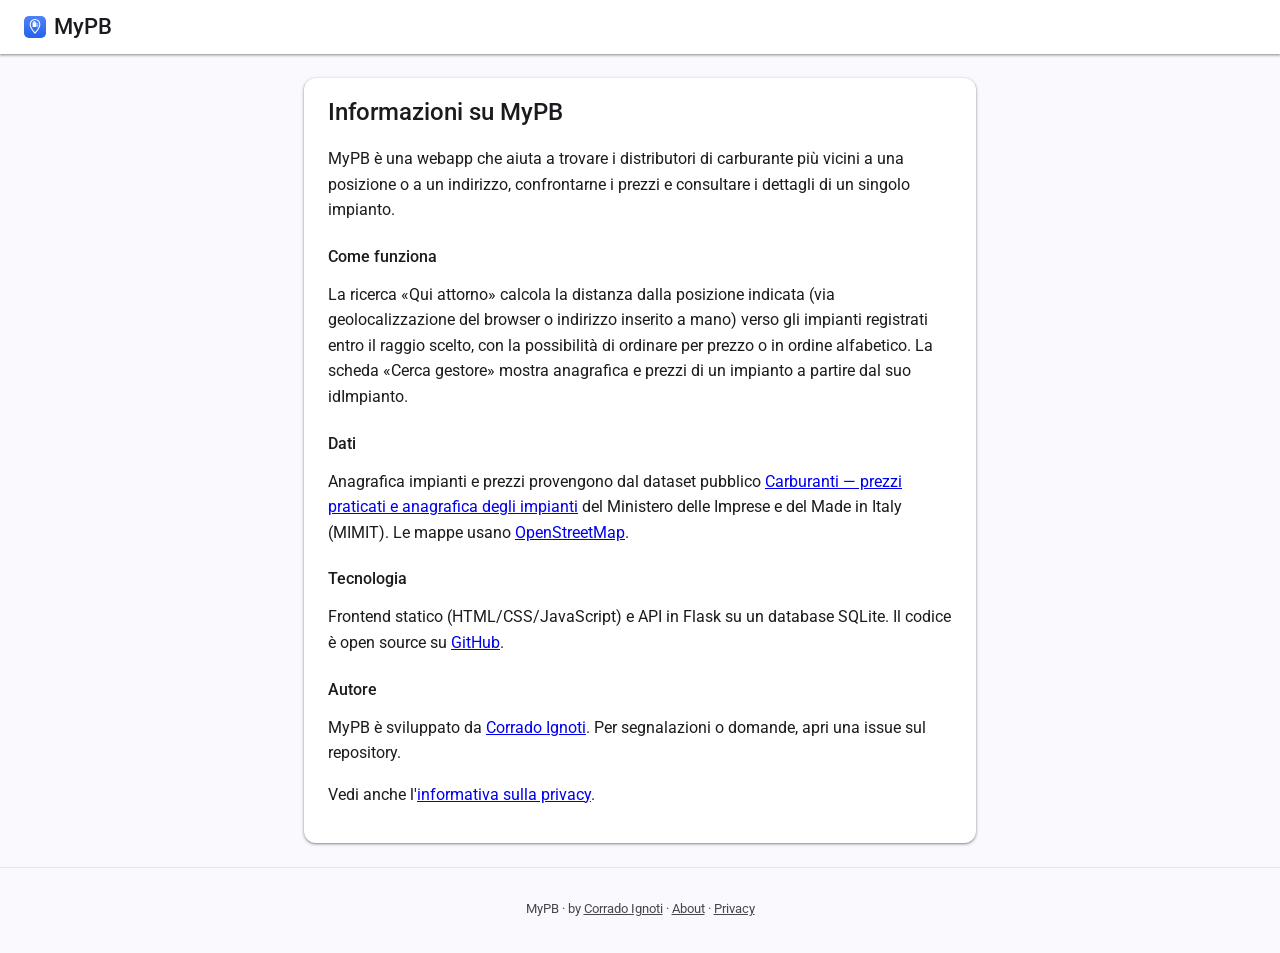
==== frontend/about.html @ 7cbad107 "Add About page, link from footer - frontend/about.html: what MyPB does, data sources, tech stack,   " ====
<!doctype html>
<html lang="it">
<head>
  <meta charset="utf-8" />
  <meta name="viewport" content="width=device-width, initial-scale=1" />
  <title>Informazioni &mdash; MyPB</title>
  <link rel="icon" href="icon.svg" type="image/svg+xml" />
  <link rel="icon" href="favicon.ico" sizes="any" />
  <link rel="apple-touch-icon" href="apple-touch-icon.png" />
  <meta name="theme-color" content="#2563eb" />
  <link rel="preconnect" href="https://fonts.googleapis.com" />
  <link rel="preconnect" href="https://fonts.gstatic.com" crossorigin />
  <link
    rel="stylesheet"
    href="https://fonts.googleapis.com/css2?family=Roboto:wght@400;500;700&display=swap"
  />
  <link rel="stylesheet" href="style.css" />
</head>
<body>
  <header>
    <h1><a href="index.html" class="brand-link"><img src="icon.svg" alt="" width="22" height="22" class="brand-icon" />MyPB</a></h1>
  </header>

  <main class="policy">
    <div class="detail">
      <h2>Informazioni su MyPB</h2>

      <p>
        MyPB &egrave; una webapp che aiuta a trovare i distributori di carburante
        pi&ugrave; vicini a una posizione o a un indirizzo, confrontarne i prezzi e
        consultare i dettagli di un singolo impianto.
      </p>

      <h3>Come funziona</h3>
      <p>
        La ricerca &laquo;Qui attorno&raquo; calcola la distanza dalla posizione
        indicata (via geolocalizzazione del browser o indirizzo inserito a mano)
        verso gli impianti registrati entro il raggio scelto, con la possibilit&agrave;
        di ordinare per prezzo o in ordine alfabetico. La scheda &laquo;Cerca
        gestore&raquo; mostra anagrafica e prezzi di un impianto a partire dal suo
        idImpianto.
      </p>

      <h3>Dati</h3>
      <p>
        Anagrafica impianti e prezzi provengono dal dataset pubblico
        <a href="https://www.mimit.gov.it/it/open-data/elenco-dataset/carburanti-prezzi-praticati-e-anagrafica-degli-impianti" target="_blank" rel="noopener">Carburanti &mdash; prezzi praticati e anagrafica degli impianti</a>
        del Ministero delle Imprese e del Made in Italy (MIMIT). Le mappe usano
        <a href="https://www.openstreetmap.org/copyright" target="_blank" rel="noopener">OpenStreetMap</a>.
      </p>

      <h3>Tecnologia</h3>
      <p>
        Frontend statico (HTML/CSS/JavaScript) e API in Flask su un database
        SQLite. Il codice &egrave; open source su
        <a href="https://github.com/corradoignoti/mypb" target="_blank" rel="noopener">GitHub</a>.
      </p>

      <h3>Autore</h3>
      <p>
        MyPB &egrave; sviluppato da
        <a href="https://github.com/corradoignoti" target="_blank" rel="noopener">Corrado Ignoti</a>.
        Per segnalazioni o domande, apri una issue sul repository.
      </p>

      <p>
        Vedi anche l'<a href="privacy.html">informativa sulla privacy</a>.
      </p>
    </div>
  </main>

  <footer>
    <p>
      MyPB &middot; by <a href="https://github.com/corradoignoti" target="_blank" rel="noopener">Corrado Ignoti</a>
      &middot; <a href="about.html">About</a>
      &middot; <a href="privacy.html">Privacy</a>
    </p>
  </footer>
</body>
</html>
---- frontend/style.css ----
:root {
  /* Material Design 3 color roles */
  --bg: #fafafe;                /* surface (background) */
  --panel: #ffffff;             /* surface container (cards, header) */
  --surface-variant: #e2e5ef;   /* filled inputs, inactive chips */
  --text: #1b1b1f;              /* on-surface */
  --muted: #46464f;             /* on-surface-variant */
  --border: #c6c6d0;            /* outline */
  --border-variant: #e2e5ef;    /* outline-variant, hairlines */
  --accent: #2563eb;            /* primary */
  --accent-hover: #1d4ed8;      /* primary, pressed/hover */
  --on-accent: #ffffff;         /* on-primary, text/icons on filled buttons */
  --primary-container: #dbe6ff;
  --on-primary-container: #0a3979;
  --error: #ba1a1a;
  --warning: #7a5900;
  --warning-container: #ffe8b3;
  --on-warning-container: #402d00;

  /* Shape scale */
  --shape-xs: 4px;
  --shape-sm: 8px;
  --shape-md: 12px;
  --shape-lg: 16px;
  --shape-full: 999px;

  /* Elevation */
  --elevation-1: 0 1px 2px 0 rgba(0, 0, 0, 0.30), 0 1px 3px 1px rgba(0, 0, 0, 0.15);
  --elevation-2: 0 1px 2px 0 rgba(0, 0, 0, 0.30), 0 2px 6px 2px rgba(0, 0, 0, 0.15);
  --elevation-3: 0 1px 3px 0 rgba(0, 0, 0, 0.30), 0 4px 8px 3px rgba(0, 0, 0, 0.15);

  /* Layout: mobile first, more breathing room from --bp-tablet up */
  --gutter: 1rem;
}

@media (min-width: 700px) {
  :root { --gutter: 1.5rem; }
}

@media (prefers-color-scheme: dark) {
  :root {
    --bg: #131318;
    --panel: #1d1b20;
    --surface-variant: #303039;
    --text: #e4e2e6;
    --muted: #c6c6d0;
    --border: #46464f;
    --border-variant: #303039;
    --accent: #a9c7ff;
    --accent-hover: #c2d7ff;
    --on-accent: #002e69;
    --primary-container: #294577;
    --on-primary-container: #d6e2ff;
    --error: #ffb4ab;
    --warning: #ffcb66;
    --warning-container: #4d3800;
    --on-warning-container: #ffe8b3;

    --elevation-1: 0 1px 2px 0 rgba(0, 0, 0, 0.6), 0 1px 3px 1px rgba(0, 0, 0, 0.4);
    --elevation-2: 0 1px 2px 0 rgba(0, 0, 0, 0.6), 0 2px 6px 2px rgba(0, 0, 0, 0.4);
    --elevation-3: 0 1px 3px 0 rgba(0, 0, 0, 0.6), 0 4px 8px 3px rgba(0, 0, 0, 0.4);
  }
}

* { box-sizing: border-box; }

body {
  margin: 0;
  font-family: "Roboto", -apple-system, BlinkMacSystemFont, "Segoe UI", sans-serif;
  background: var(--bg);
  color: var(--text);
}

header {
  display: flex;
  align-items: center;
  justify-content: space-between;
  padding: 0.85rem var(--gutter);
  background: var(--panel);
  box-shadow: var(--elevation-1);
  position: relative;
  z-index: 1;
}

header h1 {
  margin: 0;
  font-size: 1.2rem;
  font-weight: 500;
  letter-spacing: 0;
  display: flex;
  align-items: center;
  gap: 0.5rem;
  line-height: 1;
}

@media (min-width: 700px) {
  header { padding: 1rem var(--gutter); }
  header h1 { font-size: 1.375rem; }
}

.brand-icon {
  display: block;
  border-radius: var(--shape-xs);
  flex-shrink: 0;
}

.api-base {
  display: flex;
  align-items: center;
  gap: 0.5rem;
  font-size: 0.85rem;
  color: var(--muted);
}

.api-base input {
  width: 220px;
}

.install-banner {
  display: flex;
  align-items: center;
  gap: 0.6rem;
  padding: 0.6rem var(--gutter);
  background: var(--primary-container);
  color: var(--on-primary-container);
  font-size: 0.82rem;
}

.install-banner img {
  border-radius: var(--shape-xs);
  flex-shrink: 0;
}

.install-banner p {
  margin: 0;
  flex: 1;
  min-width: 0;
}

@media (min-width: 700px) {
  .install-banner { gap: 0.75rem; font-size: 0.85rem; }
}

.install-banner button {
  flex-shrink: 0;
}

#installBtn {
  padding: 0.4rem 1rem;
  font-size: 0.82rem;
}

.install-dismiss {
  background: none;
  color: var(--on-primary-container);
  font-size: 1.2rem;
  line-height: 1;
  padding: 0.2rem 0.4rem;
  border-radius: var(--shape-full);
}

.install-dismiss:hover {
  background: rgba(0, 0, 0, 0.08);
  box-shadow: none;
}

nav.tabs {
  display: flex;
  gap: 0.25rem;
  padding: 0 var(--gutter);
  background: var(--panel);
  border-bottom: 1px solid var(--border-variant);
}

.tab-btn {
  position: relative;
  flex: 1;
  padding: 0.85rem 0.5rem;
  border: none;
  background: none;
  color: var(--muted);
  cursor: pointer;
  font-size: 0.88rem;
  font-weight: 500;
  font-family: inherit;
  text-align: center;
  transition: color 0.15s ease;
}

@media (min-width: 700px) {
  nav.tabs { gap: 0.5rem; }
  .tab-btn { flex: none; padding: 0.9rem 1.1rem; font-size: 0.9rem; }
}

.tab-btn:hover { color: var(--text); }

.tab-btn.active { color: var(--accent); }

.tab-btn.active::after {
  content: "";
  position: absolute;
  left: 0.25rem;
  right: 0.25rem;
  bottom: -1px;
  height: 3px;
  border-radius: var(--shape-xs) var(--shape-xs) 0 0;
  background: var(--accent);
}

main {
  max-width: 1000px;
  margin: 0 auto;
  padding: var(--gutter);
}

.tab-panel { display: none; }
.tab-panel.active { display: block; }

/* Mobile first: fields stack in a 2-column grid, short fields pair up,
   everything else (address, fuel, buttons) spans the full width. */
.form-row {
  display: grid;
  grid-template-columns: 1fr 1fr;
  gap: 0.9rem;
  background: var(--panel);
  border-radius: var(--shape-md);
  box-shadow: var(--elevation-1);
  padding: 1rem;
}

.form-row > * { min-width: 0; }

.field {
  grid-column: 1 / -1;
  display: flex;
  flex-direction: column;
  gap: 0.3rem;
  font-size: 0.75rem;
  font-weight: 500;
  color: var(--muted);
}

.form-row .field:has(#lat),
.form-row .field:has(#lon),
.form-row .field:has(#radius),
.form-row .field:has(#sort),
.form-row .field:has(#order),
.form-row .field:has(#self) {
  grid-column: span 1;
}

.form-row button {
  grid-column: 1 / -1;
  width: 100%;
}

@media (min-width: 700px) {
  .form-row {
    display: flex;
    flex-wrap: wrap;
    align-items: end;
    padding: 1.25rem;
  }
  .form-row button { width: auto; }
}

input, select {
  font: inherit;
  font-size: 1rem; /* 16px: prevents iOS Safari auto-zoom on focus */
  padding: 0.6rem 0.7rem;
  border-radius: var(--shape-xs);
  border: 1px solid var(--border);
  background: var(--panel);
  color: var(--text);
  transition: border-color 0.15s ease, box-shadow 0.15s ease;
}

input:hover, select:hover { border-color: var(--muted); }

input:focus, select:focus {
  outline: none;
  border-color: var(--accent);
  box-shadow: 0 0 0 1px var(--accent);
}

/* Filled button (Material 3) */
button {
  cursor: pointer;
  font: inherit;
  font-size: 0.9rem;
  font-weight: 500;
  padding: 0.6rem 1.3rem;
  border-radius: var(--shape-full);
  border: none;
  background: var(--accent);
  color: var(--on-accent);
  transition: box-shadow 0.15s ease, background 0.15s ease;
}

button:hover {
  background: var(--accent-hover);
  box-shadow: var(--elevation-1);
}

button:active { box-shadow: none; }

.address-field {
  position: relative;
  min-width: 220px;
}

.address-suggestions {
  position: absolute;
  top: 100%;
  left: 0;
  right: 0;
  z-index: 10;
  margin: 4px 0 0;
  padding: 0.4rem 0;
  list-style: none;
  background: var(--panel);
  border-radius: var(--shape-sm);
  max-height: 220px;
  overflow-y: auto;
  box-shadow: var(--elevation-2);
}

.address-suggestions li {
  padding: 0.5rem 0.9rem;
  font-size: 0.85rem;
  cursor: pointer;
  color: var(--text);
}

.address-suggestions li:hover {
  background: var(--surface-variant);
}

/* Outlined button (Material 3) */
#geoBtn {
  background: none;
  color: var(--accent);
  border: 1px solid var(--border);
  font-weight: 500;
  align-self: end;
}

#geoBtn:hover {
  background: var(--primary-container);
  box-shadow: none;
}

.advanced-toggle {
  display: block;
  width: auto;
  margin: 0.75rem auto 0;
  padding: 0.3rem 0.6rem;
  background: none;
  color: var(--accent);
  font-size: 0.85rem;
  font-weight: 500;
  text-decoration: underline;
}

.advanced-toggle:hover {
  background: none;
  box-shadow: none;
  color: var(--accent-hover);
}

.status {
  min-height: 1.2rem;
  font-size: 0.85rem;
  color: var(--muted);
}

.status.error { color: var(--error); }

.status.warning {
  display: flex;
  align-items: center;
  gap: 0.6rem;
  min-height: 0;
  margin: 0.5rem 0;
  padding: 0.9rem 1.1rem;
  border-radius: var(--shape-md);
  background: var(--warning-container);
  color: var(--on-warning-container);
  border: 1px solid var(--warning);
  box-shadow: var(--elevation-1);
  font-size: 0.92rem;
  font-weight: 500;
}

.status.warning::before {
  content: "⚠️";
  font-size: 1.15rem;
  line-height: 1;
  flex-shrink: 0;
}

.results-table {
  width: 100%;
  border-collapse: collapse;
  background: var(--panel);
  border-radius: var(--shape-md);
  box-shadow: var(--elevation-1);
  overflow: hidden;
  font-size: 0.82rem;
}

.results-table th, .results-table td {
  padding: 0.5rem 0.6rem;
  border-bottom: 1px solid var(--border-variant);
  text-align: left;
}

@media (min-width: 700px) {
  .results-table { font-size: 0.88rem; }
  .results-table th, .results-table td { padding: 0.6rem 0.85rem; }
}

.results-table th {
  background: var(--surface-variant);
  color: var(--muted);
  font-weight: 500;
  font-size: 0.75rem;
  letter-spacing: 0.04em;
  text-transform: uppercase;
}

.results-table tbody tr.row-clickable {
  cursor: pointer;
}

.results-table tbody tr.row-clickable:hover,
.results-table tbody tr.row-clickable:active {
  background: var(--surface-variant);
}

.results-table button.link-btn {
  background: none;
  border: none;
  color: var(--accent);
  font-weight: 500;
  padding: 0;
  border-radius: var(--shape-xs);
}

.results-table button.link-btn:hover {
  background: none;
  text-decoration: underline;
  box-shadow: none;
}

.hidden { display: none !important; }

.detail {
  background: var(--panel);
  border-radius: var(--shape-md);
  box-shadow: var(--elevation-1);
  padding: 1.25rem 1.5rem;
}

.detail h2 { margin-top: 0; font-weight: 500; }

.detail dl {
  display: grid;
  grid-template-columns: max-content 1fr;
  gap: 0.4rem 1rem;
  margin: 0 0 1rem;
}

.detail dt { color: var(--muted); font-size: 0.8rem; }
.detail dd { margin: 0; }

.wrap-x { overflow-x: auto; }

.view-toggle {
  display: flex;
  gap: 0.5rem;
  margin: 1rem 0;
}

/* Tonal button (Material 3) */
.view-btn {
  flex: 1;
  background: var(--surface-variant);
  color: var(--muted);
  border: none;
  font-weight: 500;
  padding: 0.5rem 1.1rem;
  border-radius: var(--shape-full);
}

@media (min-width: 700px) {
  .view-btn { flex: none; }
}

.view-btn:hover { box-shadow: var(--elevation-1); }

.view-btn.active {
  background: var(--primary-container);
  color: var(--on-primary-container);
}

.map {
  width: 100%;
  height: 340px;
  border-radius: var(--shape-md);
  box-shadow: var(--elevation-1);
  overflow: hidden;
  z-index: 0;
}

.map.map-small {
  height: 200px;
  margin-top: 1rem;
}

@media (min-width: 700px) {
  .map { height: 480px; }
  .map.map-small { height: 220px; }
}

.leaflet-popup-content-wrapper,
.leaflet-popup-tip {
  background: var(--panel);
  color: var(--text);
}

.leaflet-popup-content-wrapper {
  border-radius: var(--shape-sm);
  box-shadow: var(--elevation-2);
}

.popup-price { font-weight: 600; }

.results-table td.row-num {
  color: var(--muted);
  font-weight: 500;
  text-align: center;
  width: 1%;
}

.marker-pin {
  background: transparent;
  border: none;
}

.marker-pin svg {
  display: block;
  filter: drop-shadow(0 1px 2px rgba(0, 0, 0, 0.45));
}

.marker-pin path {
  fill: var(--accent);
  stroke: #fff;
  stroke-width: 1.5;
}

.marker-pin text {
  fill: #fff;
  font-weight: 700;
  font-size: 12px;
  text-anchor: middle;
}

footer {
  padding: 1.25rem var(--gutter) 1.5rem;
  text-align: center;
  color: var(--muted);
  font-size: 0.8rem;
  border-top: 1px solid var(--border-variant);
}

footer a {
  color: var(--muted);
  text-decoration: underline;
}

footer a:hover {
  color: var(--accent);
}

.brand-link {
  display: flex;
  align-items: center;
  gap: 0.5rem;
  color: inherit;
  text-decoration: none;
}

.policy {
  max-width: 720px;
}

.policy h2 { margin-top: 0; font-weight: 500; }

.policy h3 {
  font-size: 1rem;
  font-weight: 500;
  margin: 1.5rem 0 0.4rem;
}

.policy p { line-height: 1.6; }

.policy-updated {
  color: var(--muted);
  font-size: 0.85rem;
}
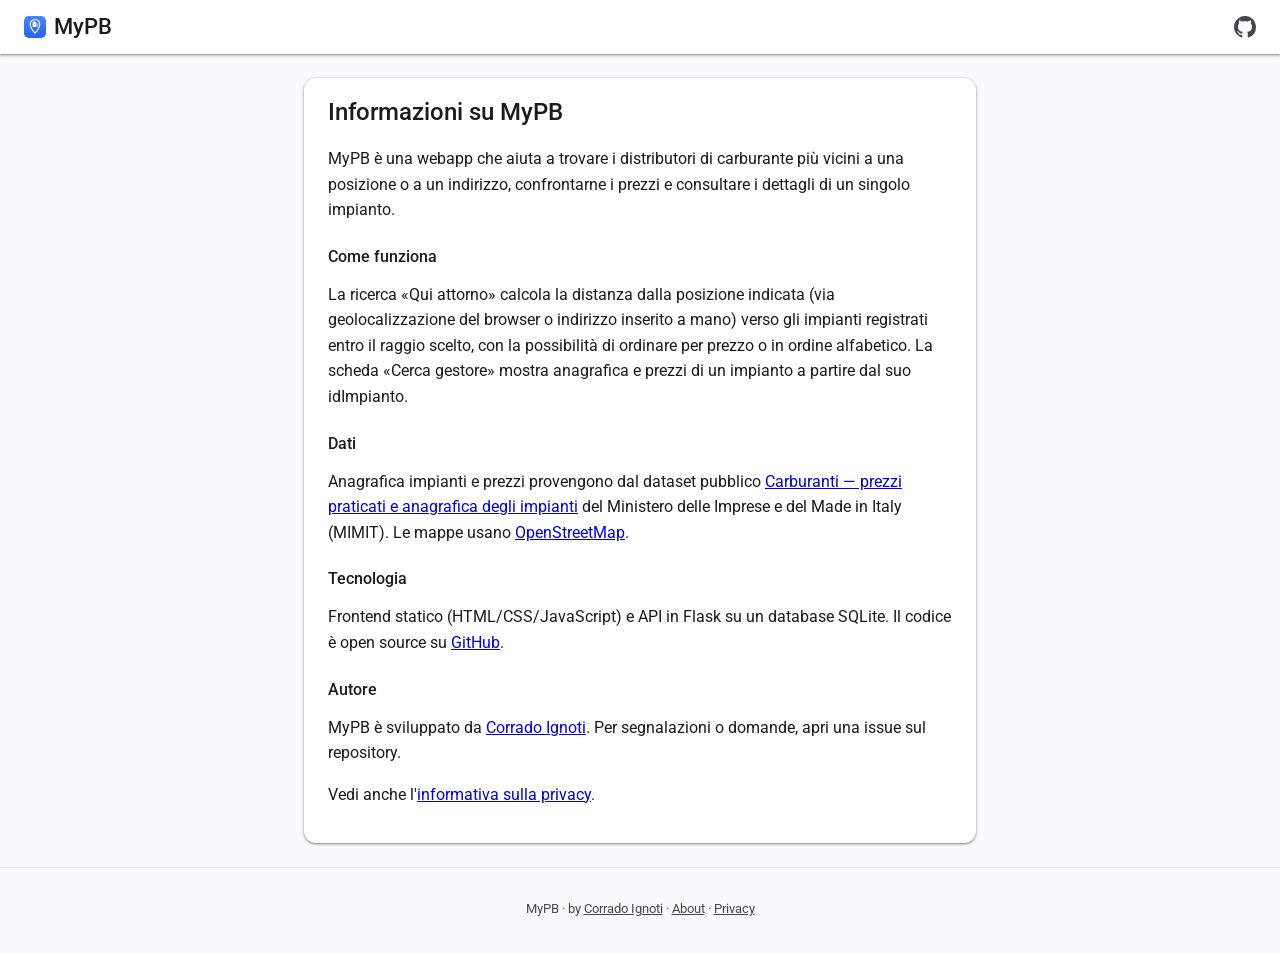
==== commit 5b330e4d: "Add a link to github project page" ====
--- a/frontend/about.html
+++ b/frontend/about.html
@@ -19,6 +19,11 @@
 <body>
   <header>
     <h1><a href="index.html" class="brand-link"><img src="icon.svg" alt="" width="22" height="22" class="brand-icon" />MyPB</a></h1>
+    <a href="https://github.com/corradoignoti/mypb" target="_blank" rel="noopener" class="github-link" aria-label="Codice su GitHub" title="Codice su GitHub">
+      <svg viewBox="0 0 16 16" width="22" height="22" aria-hidden="true">
+        <path fill="currentColor" d="M8 0C3.58 0 0 3.58 0 8c0 3.54 2.29 6.53 5.47 7.59.4.07.55-.17.55-.38 0-.19-.01-.82-.01-1.49-2.01.37-2.53-.49-2.69-.94-.09-.23-.48-.94-.82-1.13-.28-.15-.68-.52-.01-.53.63-.01 1.08.58 1.23.82.72 1.21 1.87.87 2.33.66.07-.52.28-.87.51-1.07-1.78-.2-3.64-.89-3.64-3.95 0-.87.31-1.59.82-2.15-.08-.2-.36-1.02.08-2.12 0 0 .67-.21 2.2.82.64-.18 1.32-.27 2-.27.68 0 1.36.09 2 .27 1.53-1.04 2.2-.82 2.2-.82.44 1.1.16 1.92.08 2.12.51.56.82 1.27.82 2.15 0 3.07-1.87 3.75-3.65 3.95.29.25.54.73.54 1.48 0 1.07-.01 1.93-.01 2.2 0 .21.15.46.55.38A8.013 8.013 0 0016 8c0-4.42-3.58-8-8-8z" />
+      </svg>
+    </a>
   </header>
 
   <main class="policy">
--- a/frontend/style.css
+++ b/frontend/style.css
@@ -338,11 +338,19 @@
 
 /* Outlined button (Material 3) */
 #geoBtn {
+  display: inline-flex;
+  align-items: center;
+  justify-content: center;
+  gap: 0.4rem;
   background: none;
   color: var(--accent);
   border: 1px solid var(--border);
   font-weight: 500;
   align-self: end;
+}
+
+.target-icon {
+  flex-shrink: 0;
 }
 
 #geoBtn:hover {
@@ -591,6 +599,17 @@
   text-decoration: none;
 }
 
+.github-link {
+  display: flex;
+  align-items: center;
+  color: var(--muted);
+  transition: color 0.15s ease;
+}
+
+.github-link:hover {
+  color: var(--text);
+}
+
 .policy {
   max-width: 720px;
 }
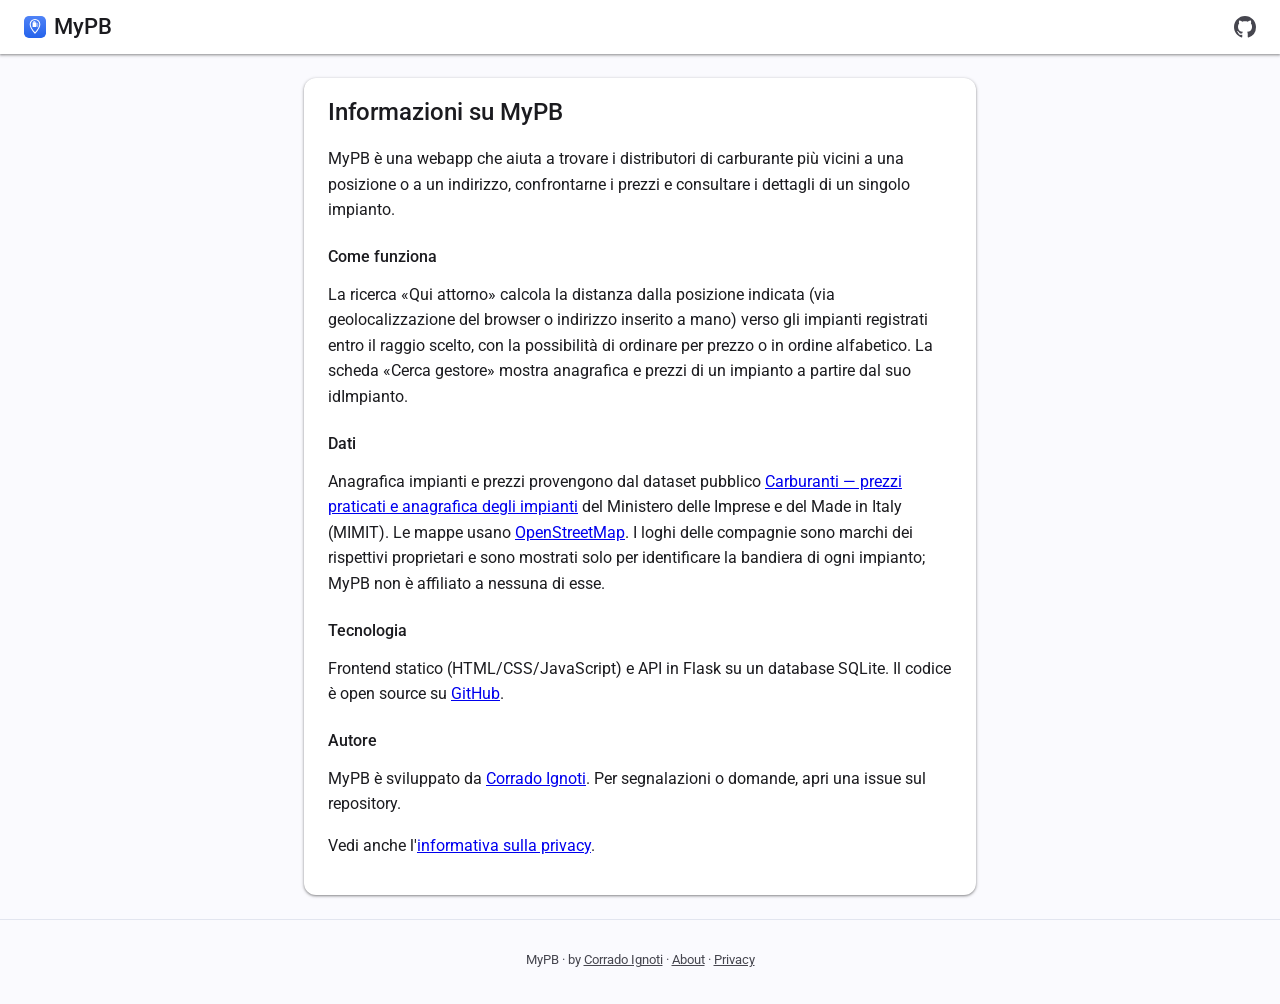
==== commit b59c9cdb: "Show brand logos next to each station's bandiera The API now returns bandieraLogo for every impianto" ====
--- a/frontend/about.html
+++ b/frontend/about.html
@@ -52,6 +52,9 @@
         <a href="https://www.mimit.gov.it/it/open-data/elenco-dataset/carburanti-prezzi-praticati-e-anagrafica-degli-impianti" target="_blank" rel="noopener">Carburanti &mdash; prezzi praticati e anagrafica degli impianti</a>
         del Ministero delle Imprese e del Made in Italy (MIMIT). Le mappe usano
         <a href="https://www.openstreetmap.org/copyright" target="_blank" rel="noopener">OpenStreetMap</a>.
+        I loghi delle compagnie sono marchi dei rispettivi proprietari e sono
+        mostrati solo per identificare la bandiera di ogni impianto; MyPB non
+        &egrave; affiliato a nessuna di esse.
       </p>
 
       <h3>Tecnologia</h3>
--- a/frontend/style.css
+++ b/frontend/style.css
@@ -544,6 +544,19 @@
 
 .popup-price { font-weight: 600; }
 
+.popup-nav {
+  display: flex;
+  gap: 0.75rem;
+  margin-top: 0.5rem;
+}
+
+.popup-nav span { color: var(--muted); }
+
+.popup-nav a {
+  color: var(--accent);
+  font-weight: 500;
+}
+
 .results-table td.row-num {
   color: var(--muted);
   font-weight: 500;
@@ -582,6 +595,14 @@
   border-top: 1px solid var(--border-variant);
 }
 
+.prices-status {
+  margin-top: 0.35rem;
+}
+
+.prices-status.error {
+  color: var(--error);
+}
+
 footer a {
   color: var(--muted);
   text-decoration: underline;
@@ -628,3 +649,49 @@
   color: var(--muted);
   font-size: 0.85rem;
 }
+
+/* ---- brand logos (bandiera) ---- */
+.brand-cell {
+  display: inline-flex;
+  align-items: center;
+  gap: 0.4rem;
+}
+
+.brand-slot {
+  display: inline-flex;
+  flex-shrink: 0;
+  width: 56px;
+}
+
+.brand-logo {
+  flex-shrink: 0;
+  box-sizing: border-box;
+  height: 22px;
+  vertical-align: middle;
+}
+
+/* logos have transparent backgrounds and dark/brand-coloured artwork:
+   keep them on white so they stay legible in dark mode too */
+img.brand-logo {
+  width: auto;
+  max-width: 56px;
+  object-fit: contain;
+  padding: 2px 3px;
+  background: #fff;
+  border-radius: 4px;
+  box-shadow: inset 0 0 0 1px rgba(0, 0, 0, 0.08);
+}
+
+.brand-fallback {
+  display: inline-flex;
+  align-items: center;
+  justify-content: center;
+  width: 22px;
+  border-radius: 50%;
+  background: hsl(var(--brand-hue, 0) 55% 42%);
+  color: #fff;
+  font-size: 0.75rem;
+  font-weight: 700;
+  line-height: 1;
+  user-select: none;
+}
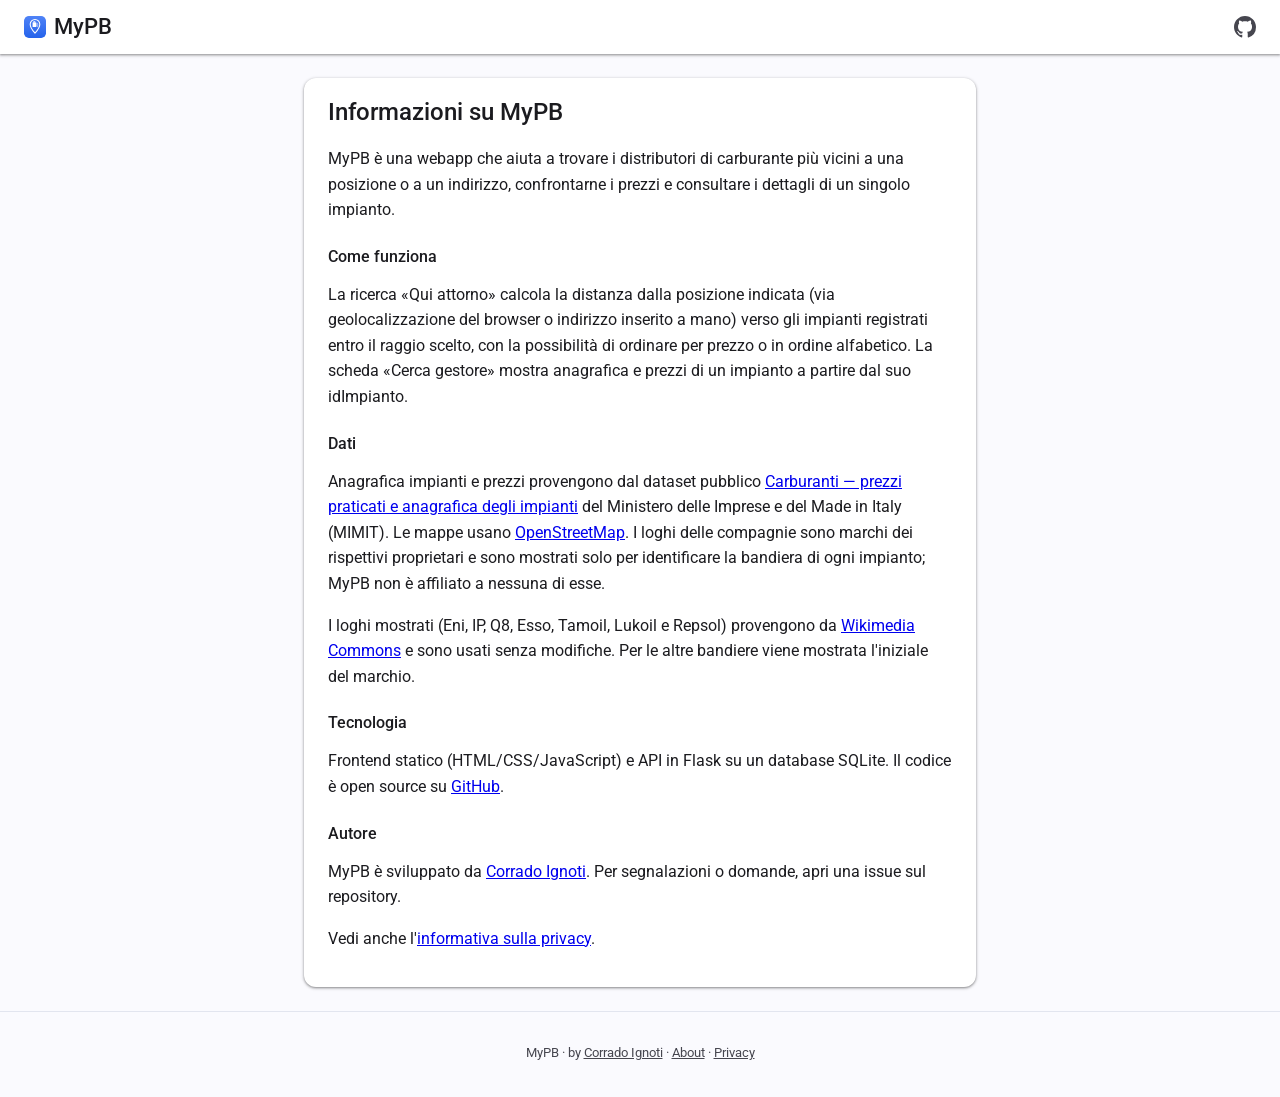
==== commit 09b35431: "About page: credit Wikimedia Commons and list the brand logos shown Co-Authored-By: Claude Opus 5.5 " ====
--- a/frontend/about.html
+++ b/frontend/about.html
@@ -56,6 +56,12 @@
         mostrati solo per identificare la bandiera di ogni impianto; MyPB non
         &egrave; affiliato a nessuna di esse.
       </p>
+      <p>
+        I loghi mostrati (Eni, IP, Q8, Esso, Tamoil, Lukoil e Repsol) provengono da
+        <a href="https://commons.wikimedia.org/" target="_blank" rel="noopener">Wikimedia Commons</a>
+        e sono usati senza modifiche. Per le altre bandiere viene mostrata
+        l'iniziale del marchio.
+      </p>
 
       <h3>Tecnologia</h3>
       <p>
